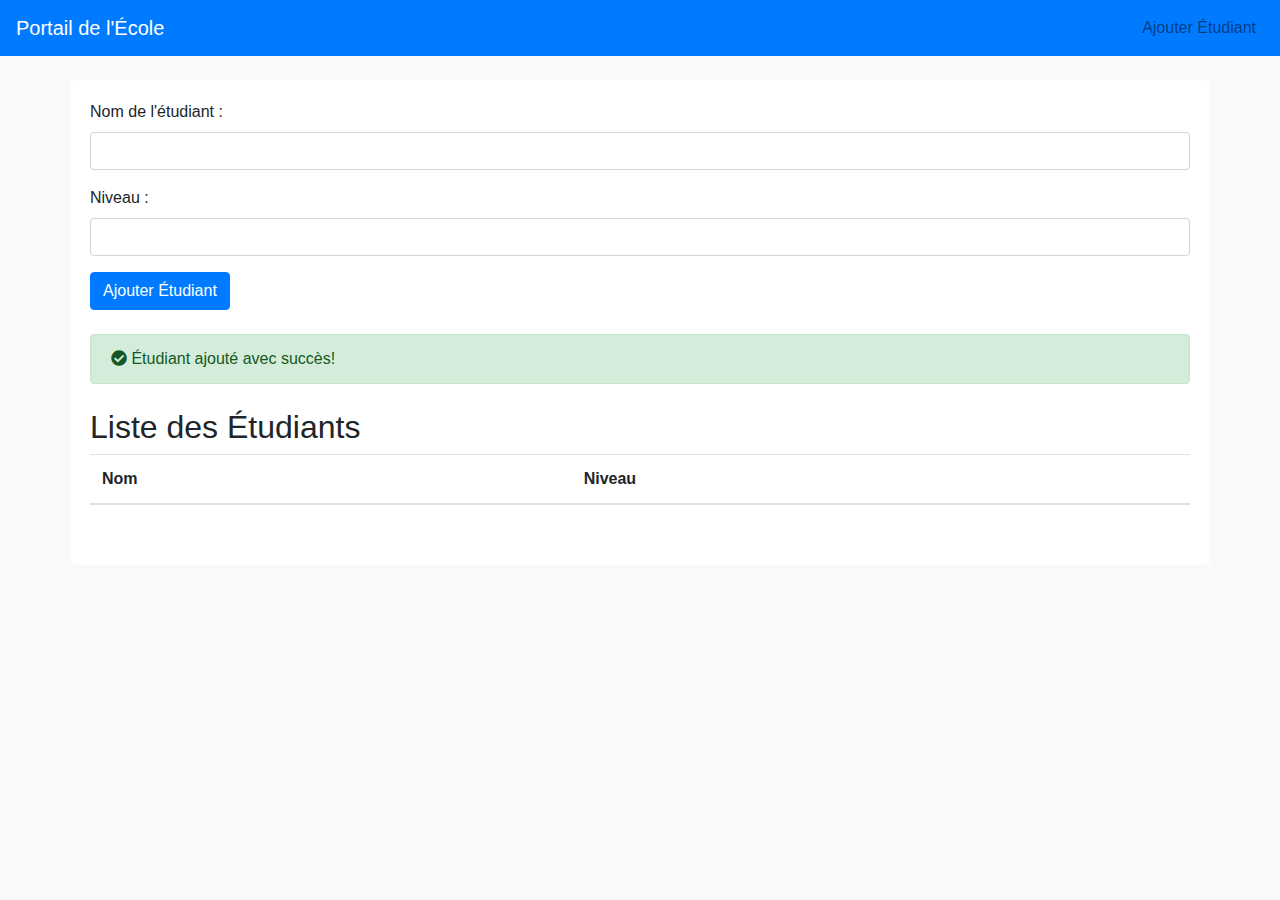
==== src/main/resources/templates/index.html @ 18d83186 "Update" ====
<!DOCTYPE html>
<html lang="en" xmlns:th="http://www.thymeleaf.org">
<head>
    <meta charset="UTF-8">
    <title>Portail de l'École</title>
    <!-- Liens Bootstrap CSS -->
    <link rel="stylesheet" href="https://stackpath.bootstrapcdn.com/bootstrap/4.3.1/css/bootstrap.min.css">
    <!-- Liens Font Awesome pour les icônes -->
    <link rel="stylesheet" href="https://cdnjs.cloudflare.com/ajax/libs/font-awesome/5.15.3/css/all.min.css">
    <style>
        /* Styles personnalisés */
        body {
            background-color: #f8f9fa; /* Couleur de fond gris clair */
        }
        .navbar {
            background-color: #007bff; /* Couleur de fond bleue pour la barre de navigation */
        }
        .container {
            background-color: #ffffff; /* Couleur de fond blanc pour le contenu principal */
            margin-top: 20px;
            padding: 20px;
            border-radius: 5px;
        }
        .success-message {
            color: #28a745; /* Couleur verte pour les messages de succès */
        }
    </style>
</head>
<body>
    <!-- Barre de navigation Bootstrap -->
    <nav class="navbar navbar-expand-lg navbar-light">
        <a class="navbar-brand text-white" href="#">Portail de l'École</a>
        <button class="navbar-toggler" type="button" data-toggle="collapse" data-target="#navbarNav"
                aria-controls="navbarNav" aria-expanded="false" aria-label="Toggle navigation">
            <span class="navbar-toggler-icon"></span>
        </button>
        <div class="collapse navbar-collapse" id="navbarNav">
            <ul class="navbar-nav ml-auto">
                <li class="nav-item">
                    <a class="nav-link" href="/add-student">Ajouter Étudiant</a>
                </li>
            </ul>
        </div>
    </nav>

    <div class="container mt-4">
        <!-- Formulaire d'ajout d'un étudiant -->
        <form action="/add-student" method="post">
            <div class="form-group">
                <label for="name">Nom de l'étudiant :</label>
                <input type="text" class="form-control" id="name" name="name" required>
            </div>
            <div class="form-group">
                <label for="grade">Niveau :</label>
                <input type="text" class="form-control" id="grade" name="grade" required>
            </div>
            <button type="submit" class="btn btn-primary">Ajouter Étudiant</button>
        </form>
        
        
     	<!-- Message de succès (affiché uniquement si l'attribut successMessage est présent dans le modèle) -->
		<div th:if="${successMessage}" class="alert alert-success mt-4" role="alert">
   			 <i class="fas fa-check-circle"></i> Étudiant ajouté avec succès!
		</div>

        <!-- Tableau pour lister les étudiants -->
        <h2 class="mt-4">Liste des Étudiants</h2>
        <table class="table">
            <thead>
                <tr>
                    <th>Nom</th>
                    <th>Niveau</th>
                </tr>
            </thead>
            <tbody>
                <tr th:each="student : ${students}">
                    <td th:text="${student.name}"></td>
                    <td th:text="${student.grade}"></td>
                </tr>
            </tbody>
        </table>
    </div>

    <!-- Liens Bootstrap JavaScript -->
    <script src="https://code.jquery.com/jquery-3.3.1.slim.min.js"></script>
    <script src="https://cdnjs.cloudflare.com/ajax/libs/popper.js/1.14.7/umd/popper.min.js"></script>
    <script src="https://stackpath.bootstrapcdn.com/bootstrap/4.3.1/js/bootstrap.min.js"></script>
</body>
</html>
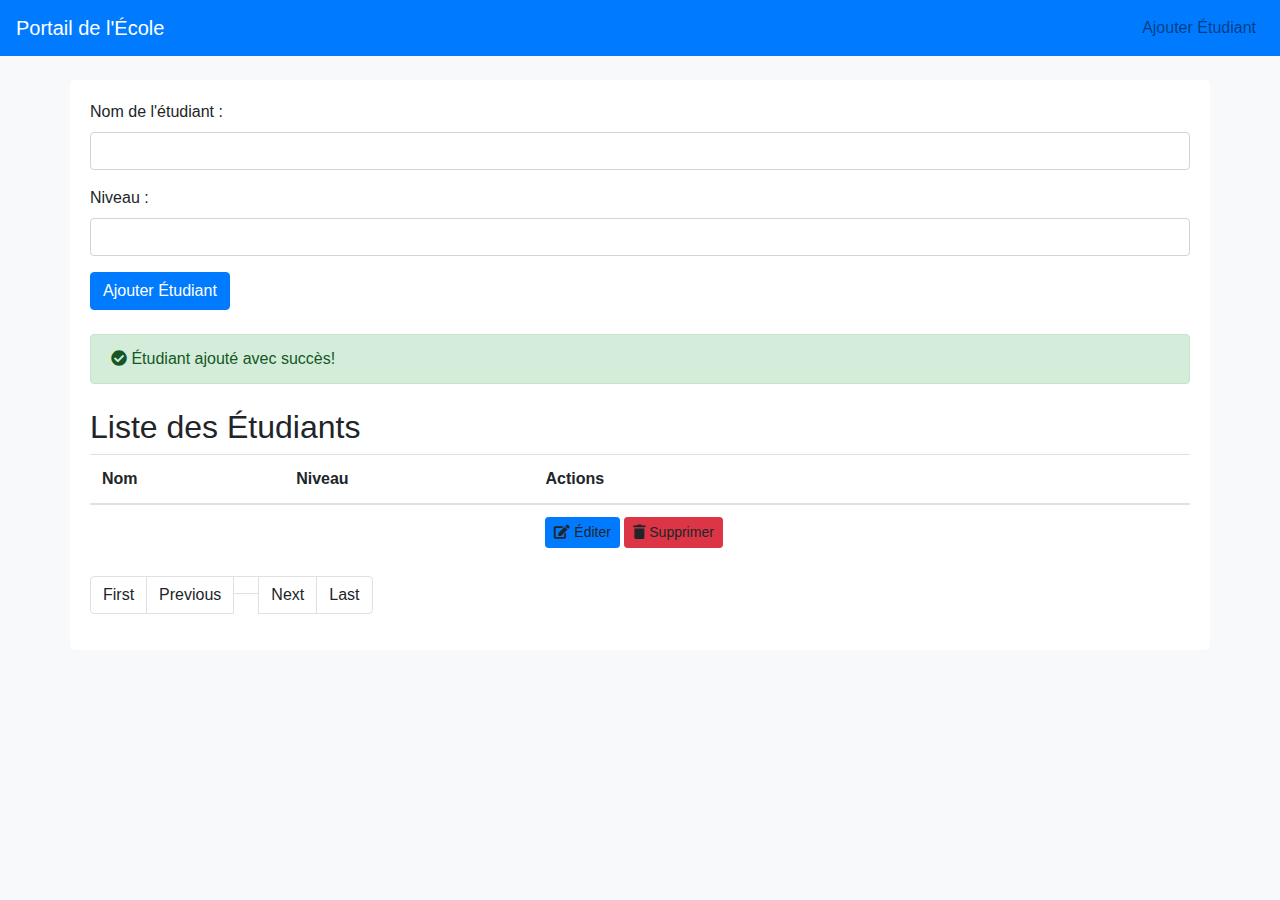
==== commit ac2c8e49: "Update" ====
--- a/src/main/resources/templates/index.html
+++ b/src/main/resources/templates/index.html
@@ -63,22 +63,54 @@
    			 <i class="fas fa-check-circle"></i> Étudiant ajouté avec succès!
 		</div>
 
-        <!-- Tableau pour lister les étudiants -->
-        <h2 class="mt-4">Liste des Étudiants</h2>
-        <table class="table">
-            <thead>
-                <tr>
-                    <th>Nom</th>
-                    <th>Niveau</th>
-                </tr>
-            </thead>
-            <tbody>
-                <tr th:each="student : ${students}">
-                    <td th:text="${student.name}"></td>
-                    <td th:text="${student.grade}"></td>
-                </tr>
-            </tbody>
-        </table>
+       <!-- Tableau pour lister les étudiants -->
+    <h2 class="mt-4">Liste des Étudiants</h2>
+    <table class="table">
+        <thead>
+            <tr>
+                <th>Nom</th>
+                <th>Niveau</th>
+                <th>Actions</th>
+            </tr>
+        </thead>
+        <tbody>
+            <tr th:each="student : ${students}">
+                <td th:text="${student.name}"></td>
+                <td th:text="${student.grade}"></td>
+                <td>
+                    <a th:href="@{/edit-student/{id}(id=${student.id})}" class="btn btn-primary btn-sm">
+                        <i class="fas fa-edit"></i> Éditer
+                    </a>
+                    <a th:href="@{/delete-student/{id}(id=${student.id})}" class="btn btn-danger btn-sm">
+                        <i class="fas fa-trash"></i> Supprimer
+                    </a>
+                </td>
+            </tr>
+        </tbody>
+    </table>
+
+    <!-- Affichage de la pagination -->
+    <nav aria-label="Page navigation example">
+        <ul class="pagination">
+            <li class="page-item" th:class="${students.first}? 'disabled' : ''">
+                <a class="page-link" th:href="@{/(page=0)}">First</a>
+            </li>
+            <li class="page-item" th:class="${students.previousPageable}? '' : 'disabled'">
+                <a class="page-link" th:href="@{/(page=${students.number} - 1)}">Previous</a>
+            </li>
+            <li class="page-item" th:each="i : ${#numbers.sequence(0, students.totalPages - 1)}" th:class="${students.number == i}? 'active' : ''">
+                <a class="page-link" th:href="@{/(page=${i})}" th:text="${i + 1}"></a>
+            </li>
+            <li class="page-item" th:class="${students.nextPageable}? '' : 'disabled'">
+                <a class="page-link" th:href="@{/(page=${students.number} + 1)}">Next</a>
+            </li>
+            <li class="page-item" th:class="${students.last}? 'disabled' : ''">
+                <a class="page-link" th:href="@{/(page=${students.totalPages - 1})}">Last</a>
+            </li>
+        </ul>
+    </nav>
+        
+        
     </div>
 
     <!-- Liens Bootstrap JavaScript -->
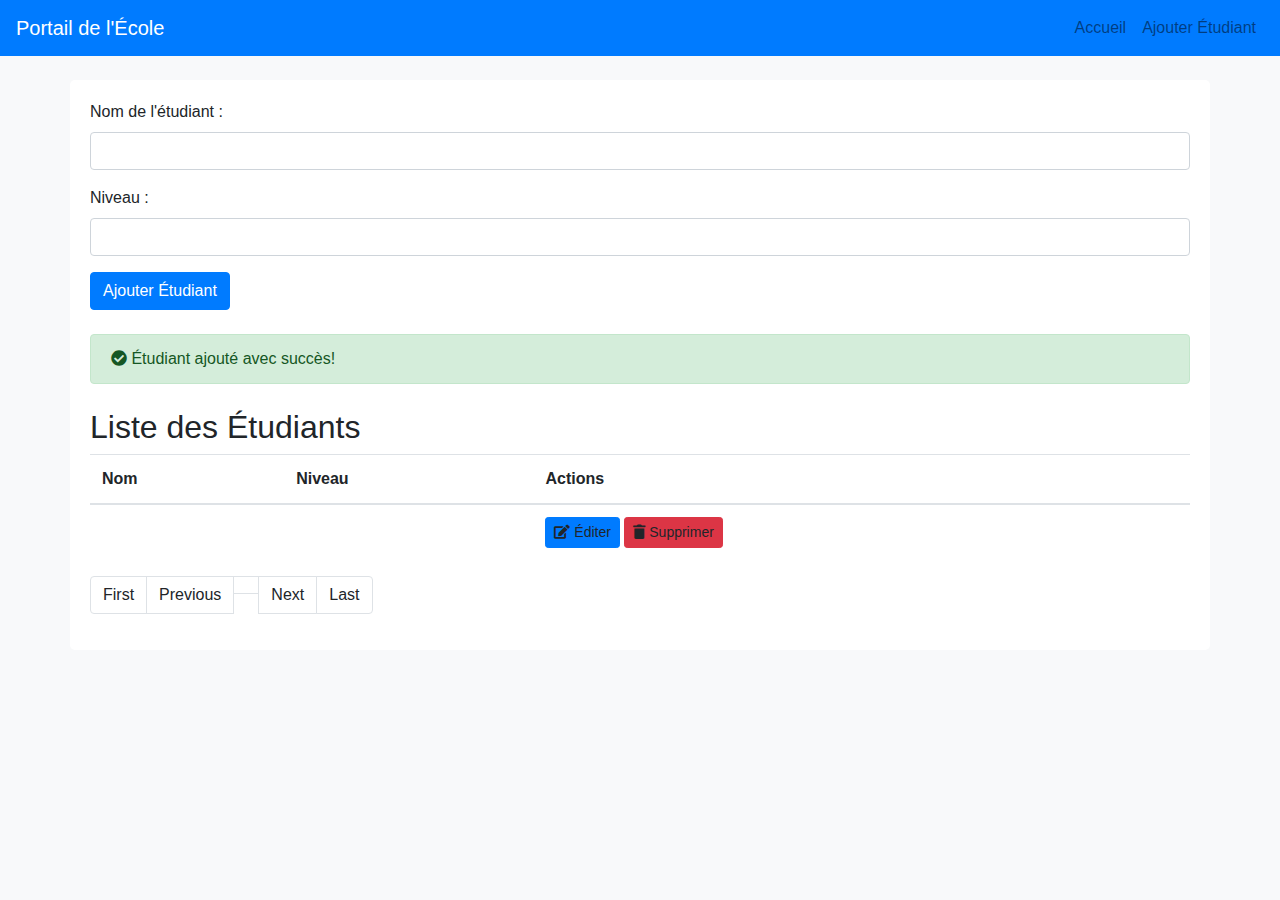
==== commit 558ff02f: "Update" ====
--- a/src/main/resources/templates/index.html
+++ b/src/main/resources/templates/index.html
@@ -36,8 +36,12 @@
         </button>
         <div class="collapse navbar-collapse" id="navbarNav">
             <ul class="navbar-nav ml-auto">
+            
+            	 <li class="nav-item">
+                    <a class="nav-link" href="/">Accueil </a>
+                </li>
                 <li class="nav-item">
-                    <a class="nav-link" href="/add-student">Ajouter Étudiant</a>
+                    <a class="nav-link" href="/displayaddformstudents">Ajouter Étudiant</a>
                 </li>
             </ul>
         </div>
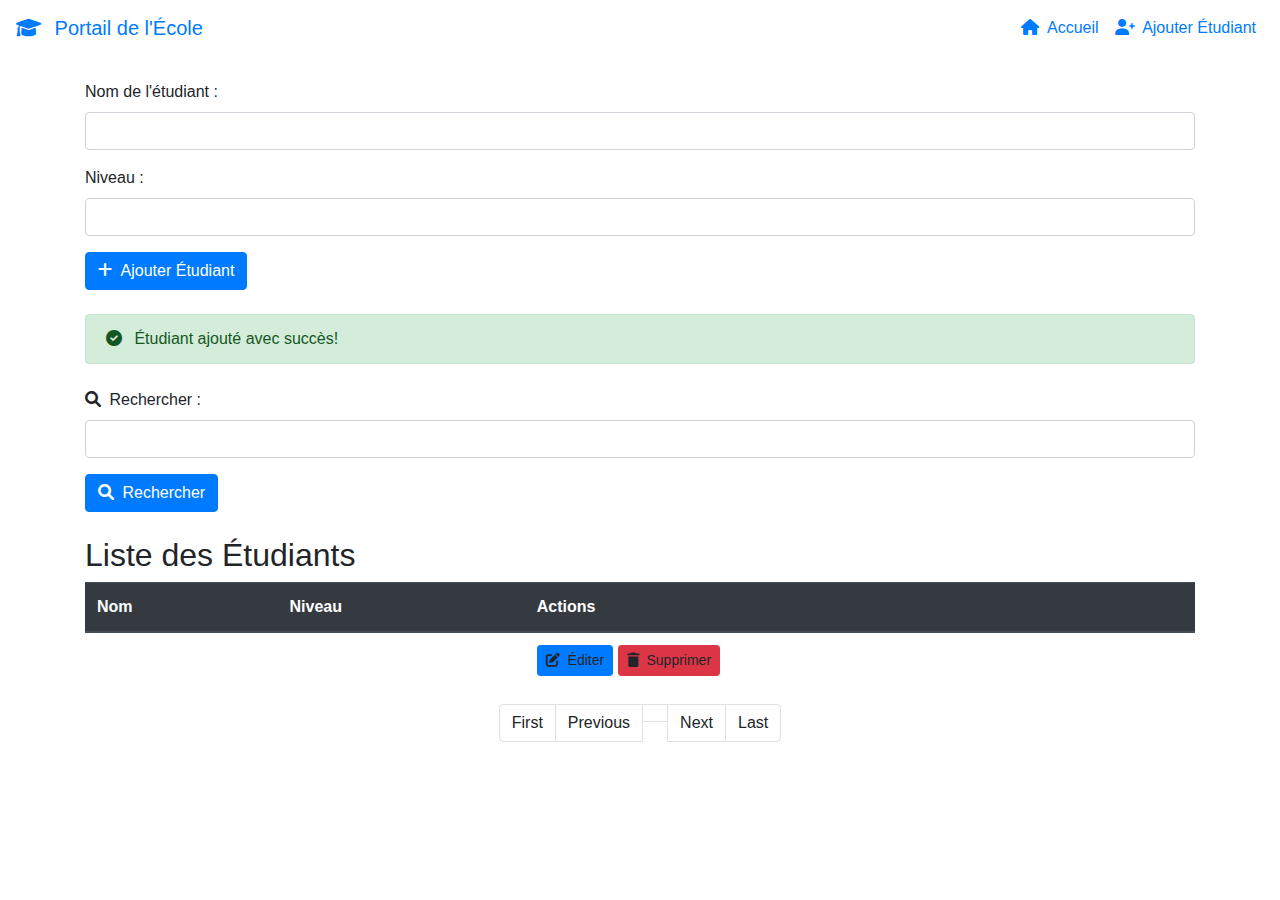
==== commit 500866b6: "Update" ====
--- a/src/main/resources/templates/index.html
+++ b/src/main/resources/templates/index.html
@@ -6,42 +6,24 @@
     <!-- Liens Bootstrap CSS -->
     <link rel="stylesheet" href="https://stackpath.bootstrapcdn.com/bootstrap/4.3.1/css/bootstrap.min.css">
     <!-- Liens Font Awesome pour les icônes -->
-    <link rel="stylesheet" href="https://cdnjs.cloudflare.com/ajax/libs/font-awesome/5.15.3/css/all.min.css">
-    <style>
-        /* Styles personnalisés */
-        body {
-            background-color: #f8f9fa; /* Couleur de fond gris clair */
-        }
-        .navbar {
-            background-color: #007bff; /* Couleur de fond bleue pour la barre de navigation */
-        }
-        .container {
-            background-color: #ffffff; /* Couleur de fond blanc pour le contenu principal */
-            margin-top: 20px;
-            padding: 20px;
-            border-radius: 5px;
-        }
-        .success-message {
-            color: #28a745; /* Couleur verte pour les messages de succès */
-        }
-    </style>
+    <link rel="stylesheet" href="https://cdnjs.cloudflare.com/ajax/libs/font-awesome/6.0.0/css/all.min.css">
+    <link rel="stylesheet" href="/css/styles.css"> <!-- Ajoutez ce lien pour inclure styles.css -->
 </head>
 <body>
     <!-- Barre de navigation Bootstrap -->
-    <nav class="navbar navbar-expand-lg navbar-light">
-        <a class="navbar-brand text-white" href="#">Portail de l'École</a>
+    <nav class="navbar navbar-expand-lg navbar-custom">
+        <a class="navbar-brand text-primary" href="#"><i class="fas fa-graduation-cap mr-2"></i> Portail de l'École</a>
         <button class="navbar-toggler" type="button" data-toggle="collapse" data-target="#navbarNav"
                 aria-controls="navbarNav" aria-expanded="false" aria-label="Toggle navigation">
             <span class="navbar-toggler-icon"></span>
         </button>
         <div class="collapse navbar-collapse" id="navbarNav">
             <ul class="navbar-nav ml-auto">
-            
-            	 <li class="nav-item">
-                    <a class="nav-link" href="/">Accueil </a>
+                <li class="nav-item">
+                    <a class="nav-link" href="/"><i class="fas fa-home mr-1"></i> Accueil</a>
                 </li>
                 <li class="nav-item">
-                    <a class="nav-link" href="/displayaddformstudents">Ajouter Étudiant</a>
+                    <a class="nav-link" href="/displayaddformstudents"><i class="fas fa-user-plus mr-1"></i> Ajouter Étudiant</a>
                 </li>
             </ul>
         </div>
@@ -49,75 +31,83 @@
 
     <div class="container mt-4">
         <!-- Formulaire d'ajout d'un étudiant -->
-        <form action="/add-student" method="post">
+        <form th:action="@{/add-student}" th:object="${studentForm}" method="post">
             <div class="form-group">
                 <label for="name">Nom de l'étudiant :</label>
-                <input type="text" class="form-control" id="name" name="name" required>
+                <input type="text" class="form-control" id="name" th:field="*{name}" required>
+                <span th:if="${#fields.hasErrors('name')}" th:errors="*{name}" class="text-danger"></span>
             </div>
             <div class="form-group">
                 <label for="grade">Niveau :</label>
-                <input type="text" class="form-control" id="grade" name="grade" required>
+                <input type="text" class="form-control" id="grade" th:field="*{grade}" required>
+                <span th:if="${#fields.hasErrors('grade')}" th:errors="*{grade}" class="text-danger"></span>
             </div>
-            <button type="submit" class="btn btn-primary">Ajouter Étudiant</button>
+            <button type="submit" class="btn btn-primary"><i class="fas fa-plus mr-1"></i> Ajouter Étudiant</button>
         </form>
         
+        <!-- Message de succès (affiché uniquement si l'attribut successMessage est présent dans le modèle) -->
+        <div th:if="${successMessage}" class="alert alert-success mt-4" role="alert">
+            <i class="fas fa-check-circle mr-2"></i> Étudiant ajouté avec succès!
+        </div>
         
-     	<!-- Message de succès (affiché uniquement si l'attribut successMessage est présent dans le modèle) -->
-		<div th:if="${successMessage}" class="alert alert-success mt-4" role="alert">
-   			 <i class="fas fa-check-circle"></i> Étudiant ajouté avec succès!
-		</div>
+        <!-- Formulaire de recherche -->
+        <form th:action="@{/search}" method="get" class="mt-4">
+            <div class="form-group">
+                <label for="searchTerm"><i class="fas fa-search mr-1"></i> Rechercher :</label>
+                <input type="text" class="form-control" id="searchTerm" name="keyword" />
+            </div>
+            <button type="submit" class="btn btn-primary"><i class="fas fa-search mr-1"></i> Rechercher</button>
+        </form>
 
-       <!-- Tableau pour lister les étudiants -->
-    <h2 class="mt-4">Liste des Étudiants</h2>
-    <table class="table">
-        <thead>
-            <tr>
-                <th>Nom</th>
-                <th>Niveau</th>
-                <th>Actions</th>
-            </tr>
-        </thead>
-        <tbody>
-            <tr th:each="student : ${students}">
-                <td th:text="${student.name}"></td>
-                <td th:text="${student.grade}"></td>
-                <td>
-                    <a th:href="@{/edit-student/{id}(id=${student.id})}" class="btn btn-primary btn-sm">
-                        <i class="fas fa-edit"></i> Éditer
-                    </a>
-                    <a th:href="@{/delete-student/{id}(id=${student.id})}" class="btn btn-danger btn-sm">
-                        <i class="fas fa-trash"></i> Supprimer
-                    </a>
-                </td>
-            </tr>
-        </tbody>
-    </table>
+        <!-- Tableau pour lister les étudiants -->
+        <h2 class="mt-4">Liste des Étudiants</h2>
+        <table class="table">
+            <thead class="thead-dark">
+                <tr>
+                    <th scope="col">Nom</th>
+                    <th scope="col">Niveau</th>
+                    <th scope="col">Actions</th>
+                </tr>
+            </thead>
+            <tbody>
+                <tr th:each="student : ${students}">
+                    <td th:text="${student.name}"></td>
+                    <td th:text="${student.grade}"></td>
+                    <td>
+                        <a th:href="@{/edit-student/{id}(id=${student.id})}" class="btn btn-primary btn-sm">
+                            <i class="fas fa-edit mr-1"></i> Éditer
+                        </a>
+                        <a th:href="@{/delete-student/{id}(id=${student.id})}" class="btn btn-danger btn-sm">
+                            <i class="fas fa-trash mr-1"></i> Supprimer
+                        </a>
+                    </td>
+                </tr>
+            </tbody>
+        </table>
 
-    <!-- Affichage de la pagination -->
-    <nav aria-label="Page navigation example">
-        <ul class="pagination">
-            <li class="page-item" th:class="${students.first}? 'disabled' : ''">
-                <a class="page-link" th:href="@{/(page=0)}">First</a>
-            </li>
-            <li class="page-item" th:class="${students.previousPageable}? '' : 'disabled'">
-                <a class="page-link" th:href="@{/(page=${students.number} - 1)}">Previous</a>
-            </li>
-            <li class="page-item" th:each="i : ${#numbers.sequence(0, students.totalPages - 1)}" th:class="${students.number == i}? 'active' : ''">
-                <a class="page-link" th:href="@{/(page=${i})}" th:text="${i + 1}"></a>
-            </li>
-            <li class="page-item" th:class="${students.nextPageable}? '' : 'disabled'">
-                <a class="page-link" th:href="@{/(page=${students.number} + 1)}">Next</a>
-            </li>
-            <li class="page-item" th:class="${students.last}? 'disabled' : ''">
-                <a class="page-link" th:href="@{/(page=${students.totalPages - 1})}">Last</a>
-            </li>
-        </ul>
-    </nav>
-        
-        
+        <!-- Affichage de la pagination -->
+        <nav aria-label="Page navigation example">
+            <ul class="pagination justify-content-center">
+                <li class="page-item" th:class="${students.first}? 'disabled' : ''">
+                    <a class="page-link" th:href="@{/(page=0)}">First</a>
+                </li>
+                <li class="page-item" th:class="${students.previousPageable}? '' : 'disabled'">
+                    <a class="page-link" th:href="@{/(page=${students.number} - 1)}">Previous</a>
+                </li>
+                <li class="page-item" th:each="i : ${#numbers.sequence(0, students.totalPages - 1)}" th:class="${students.number == i}? 'active' : 'page-item'">
+                    <a class="page-link" th:href="@{/(page=${i})}" th:text="${i + 1}"></a>
+                </li>
+                <li class="page-item" th:class="${students.nextPageable}? '' : 'disabled'">
+                    <a class="page-link" th:href="@{/(page=${students.number} + 1)}">Next</a>
+                </li>
+                <li class="page-item" th:class="${students.last}? 'disabled' : ''">
+                    <a class="page-link" th:href="@{/(page=${students.totalPages - 1})}">Last</a>
+                </li>
+            </ul>
+        </nav>
     </div>
 
-    <!-- Liens Bootstrap JavaScript -->
+    <!-- Liens Bootstrap JavaScript et Font Awesome -->
     <script src="https://code.jquery.com/jquery-3.3.1.slim.min.js"></script>
     <script src="https://cdnjs.cloudflare.com/ajax/libs/popper.js/1.14.7/umd/popper.min.js"></script>
     <script src="https://stackpath.bootstrapcdn.com/bootstrap/4.3.1/js/bootstrap.min.js"></script>
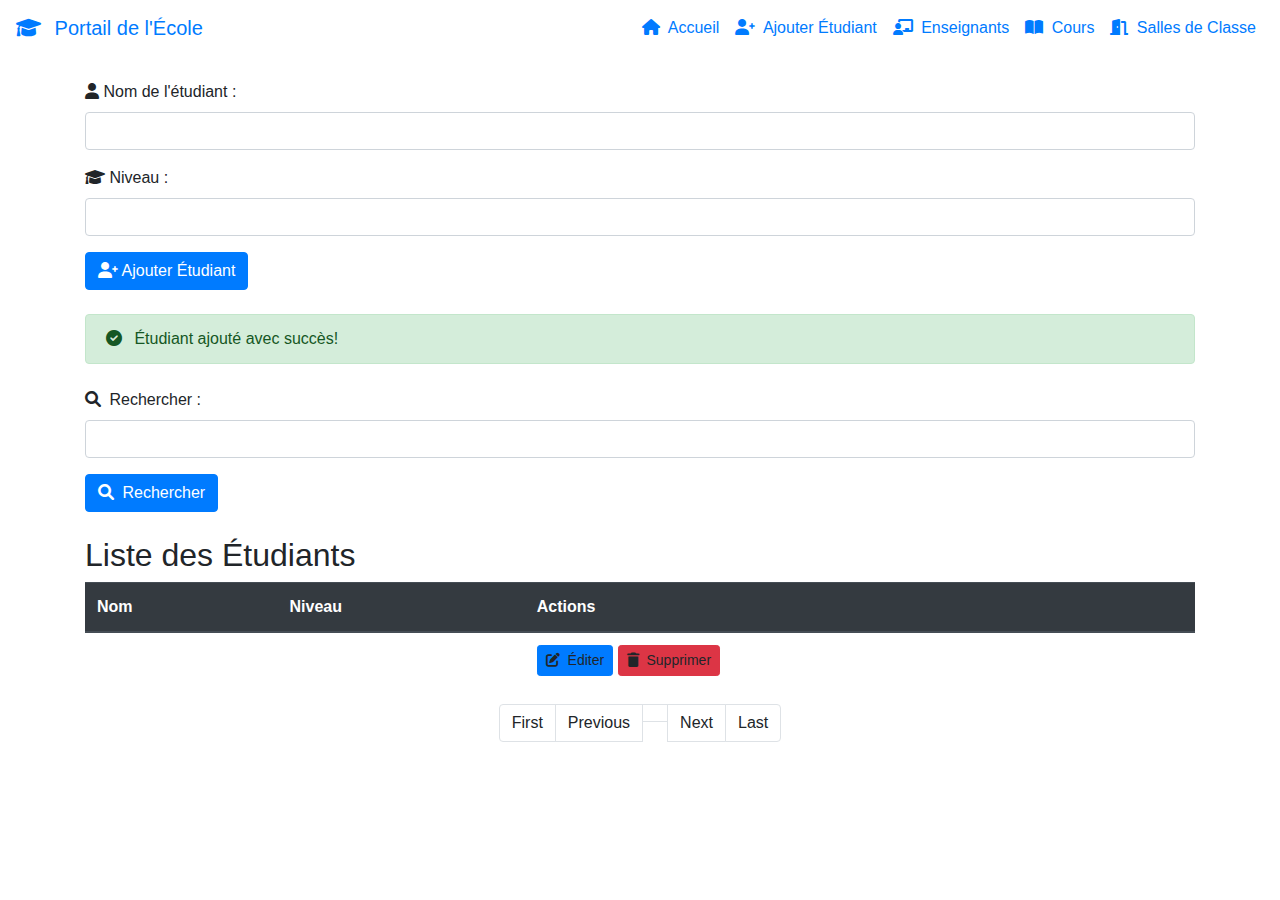
==== commit b236c4fb: "Update" ====
--- a/src/main/resources/templates/index.html
+++ b/src/main/resources/templates/index.html
@@ -11,38 +11,53 @@
 </head>
 <body>
     <!-- Barre de navigation Bootstrap -->
-    <nav class="navbar navbar-expand-lg navbar-custom">
-        <a class="navbar-brand text-primary" href="#"><i class="fas fa-graduation-cap mr-2"></i> Portail de l'École</a>
-        <button class="navbar-toggler" type="button" data-toggle="collapse" data-target="#navbarNav"
-                aria-controls="navbarNav" aria-expanded="false" aria-label="Toggle navigation">
-            <span class="navbar-toggler-icon"></span>
-        </button>
-        <div class="collapse navbar-collapse" id="navbarNav">
-            <ul class="navbar-nav ml-auto">
-                <li class="nav-item">
-                    <a class="nav-link" href="/"><i class="fas fa-home mr-1"></i> Accueil</a>
-                </li>
-                <li class="nav-item">
-                    <a class="nav-link" href="/displayaddformstudents"><i class="fas fa-user-plus mr-1"></i> Ajouter Étudiant</a>
-                </li>
-            </ul>
-        </div>
-    </nav>
+  <!-- Barre de navigation Bootstrap -->
+<nav class="navbar navbar-expand-lg navbar-custom">
+    <a class="navbar-brand text-primary" href="#"><i class="fas fa-graduation-cap mr-2"></i> Portail de l'École</a>
+    <button class="navbar-toggler" type="button" data-toggle="collapse" data-target="#navbarNav"
+            aria-controls="navbarNav" aria-expanded="false" aria-label="Toggle navigation">
+        <span class="navbar-toggler-icon"></span>
+    </button>
+    <div class="collapse navbar-collapse" id="navbarNav">
+        <ul class="navbar-nav ml-auto">
+            <li class="nav-item">
+                <a class="nav-link" href="/"><i class="fas fa-home mr-1"></i> Accueil</a>
+            </li>
+            <li class="nav-item">
+                <a class="nav-link" href="/displayaddformstudents"><i class="fas fa-user-plus mr-1"></i> Ajouter Étudiant</a>
+            </li>
+            <li class="nav-item">
+                <a class="nav-link" href="/teachers"><i class="fas fa-chalkboard-teacher mr-1"></i> Enseignants</a>
+            </li>
+            <li class="nav-item">
+                <a class="nav-link" href="/courses"><i class="fas fa-book-open mr-1"></i> Cours</a>
+            </li>
+            <li class="nav-item">
+                <a class="nav-link" href="/classrooms"><i class="fas fa-door-open mr-1"></i> Salles de Classe</a>
+            </li>
+        </ul>
+    </div>
+</nav>
+
 
     <div class="container mt-4">
         <!-- Formulaire d'ajout d'un étudiant -->
         <form th:action="@{/add-student}" th:object="${studentForm}" method="post">
+            
             <div class="form-group">
-                <label for="name">Nom de l'étudiant :</label>
-                <input type="text" class="form-control" id="name" th:field="*{name}" required>
-                <span th:if="${#fields.hasErrors('name')}" th:errors="*{name}" class="text-danger"></span>
-            </div>
-            <div class="form-group">
-                <label for="grade">Niveau :</label>
-                <input type="text" class="form-control" id="grade" th:field="*{grade}" required>
-                <span th:if="${#fields.hasErrors('grade')}" th:errors="*{grade}" class="text-danger"></span>
-            </div>
-            <button type="submit" class="btn btn-primary"><i class="fas fa-plus mr-1"></i> Ajouter Étudiant</button>
+			    <label for="name"><i class="fas fa-user"></i> Nom de l'étudiant :</label>
+			    <input type="text" class="form-control" id="name" th:field="*{name}" required>
+			    <span th:if="${#fields.hasErrors('name')}" th:errors="*{name}" class="text-danger"></span>
+			</div>
+			            
+           <div class="form-group">
+			    <label for="grade"><i class="fas fa-graduation-cap"></i> Niveau :</label>
+			    <input type="text" class="form-control" id="grade" th:field="*{grade}" required>
+			    <span th:if="${#fields.hasErrors('grade')}" th:errors="*{grade}" class="text-danger"></span>
+			</div>
+          
+            <button type="submit" class="btn btn-primary"><i class="fas fa-user-plus"></i> Ajouter Étudiant</button>
+        
         </form>
         
         <!-- Message de succès (affiché uniquement si l'attribut successMessage est présent dans le modèle) -->
